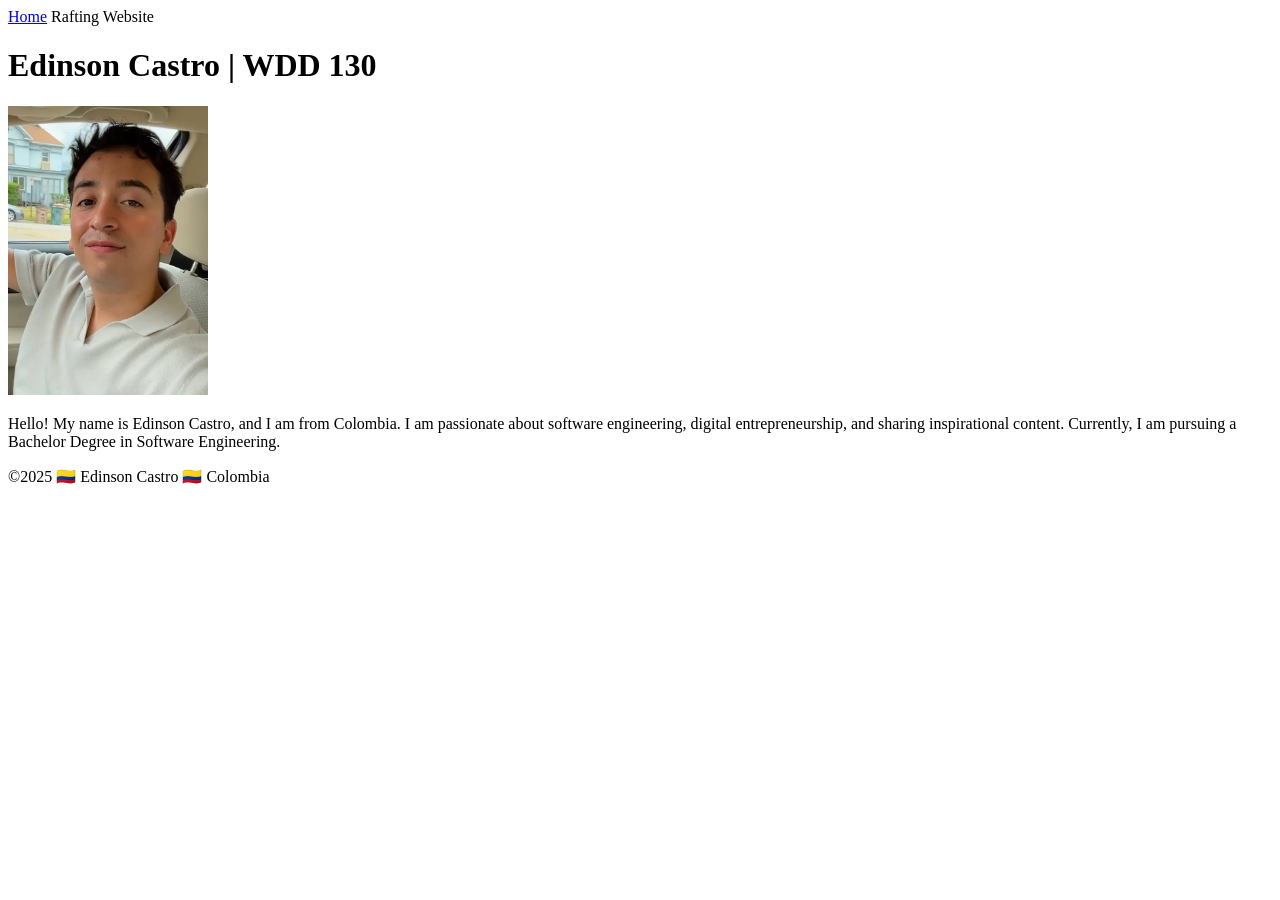
==== index.html @ efcbf389 "Initial commit for WDD 130 project" ====
<!DOCTYPE html>
<html lang="en-US">
    <head>
        <meta charset="utf8">
        <meta name="viewport" content="widh=device-width,initial-scale=1.0">
        <title>Edinson Castro | WDD 130</title>
    </head>
    <body> 
        <header>
            <nav>
                <a href="#">Home</a>
                <a heref="wwr/">Rafting Website</a>
            </nav>
        </header>
        <main>
            <h1>Edinson Castro | WDD 130</h1>
            <img src="images/profile.jpg" alt="Hello, my name is Edinson Castro" width="200">
            <p>Hello! My name is Edinson Castro, and I am from Colombia. I am passionate about software engineering, digital entrepreneurship, and sharing inspirational content. Currently, I am pursuing a Bachelor Degree in Software Engineering.</p>
        </main>
        <footer> 
            <p>©2025 🇨🇴 Edinson Castro 🇨🇴 Colombia</p>
        </footer>    
    </body>
</html>
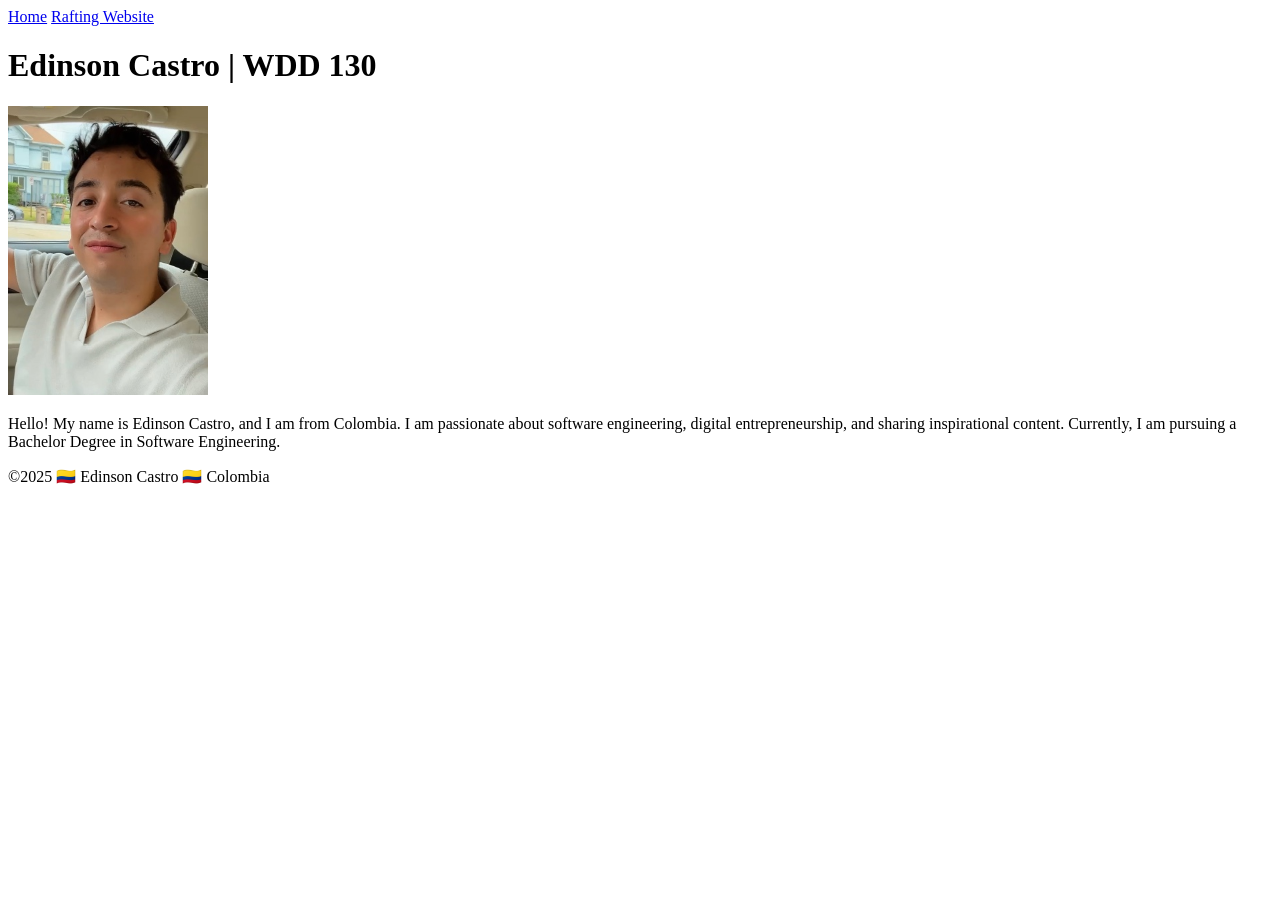
==== commit 36e02120: "Fusionados los historiales de manera forzada" ====
--- a/index.html
+++ b/index.html
@@ -1,15 +1,15 @@
 <!DOCTYPE html>
 <html lang="en-US">
     <head>
-        <meta charset="utf8">
-        <meta name="viewport" content="widh=device-width,initial-scale=1.0">
+        <meta charset="utf-8">
+        <meta name="viewport" content="width=device-width, initial-scale=1.0">
         <title>Edinson Castro | WDD 130</title>
     </head>
     <body> 
         <header>
             <nav>
                 <a href="#">Home</a>
-                <a heref="wwr/">Rafting Website</a>
+                <a href="wwr/">Rafting Website</a>
             </nav>
         </header>
         <main>
@@ -22,3 +22,4 @@
         </footer>    
     </body>
 </html>
+
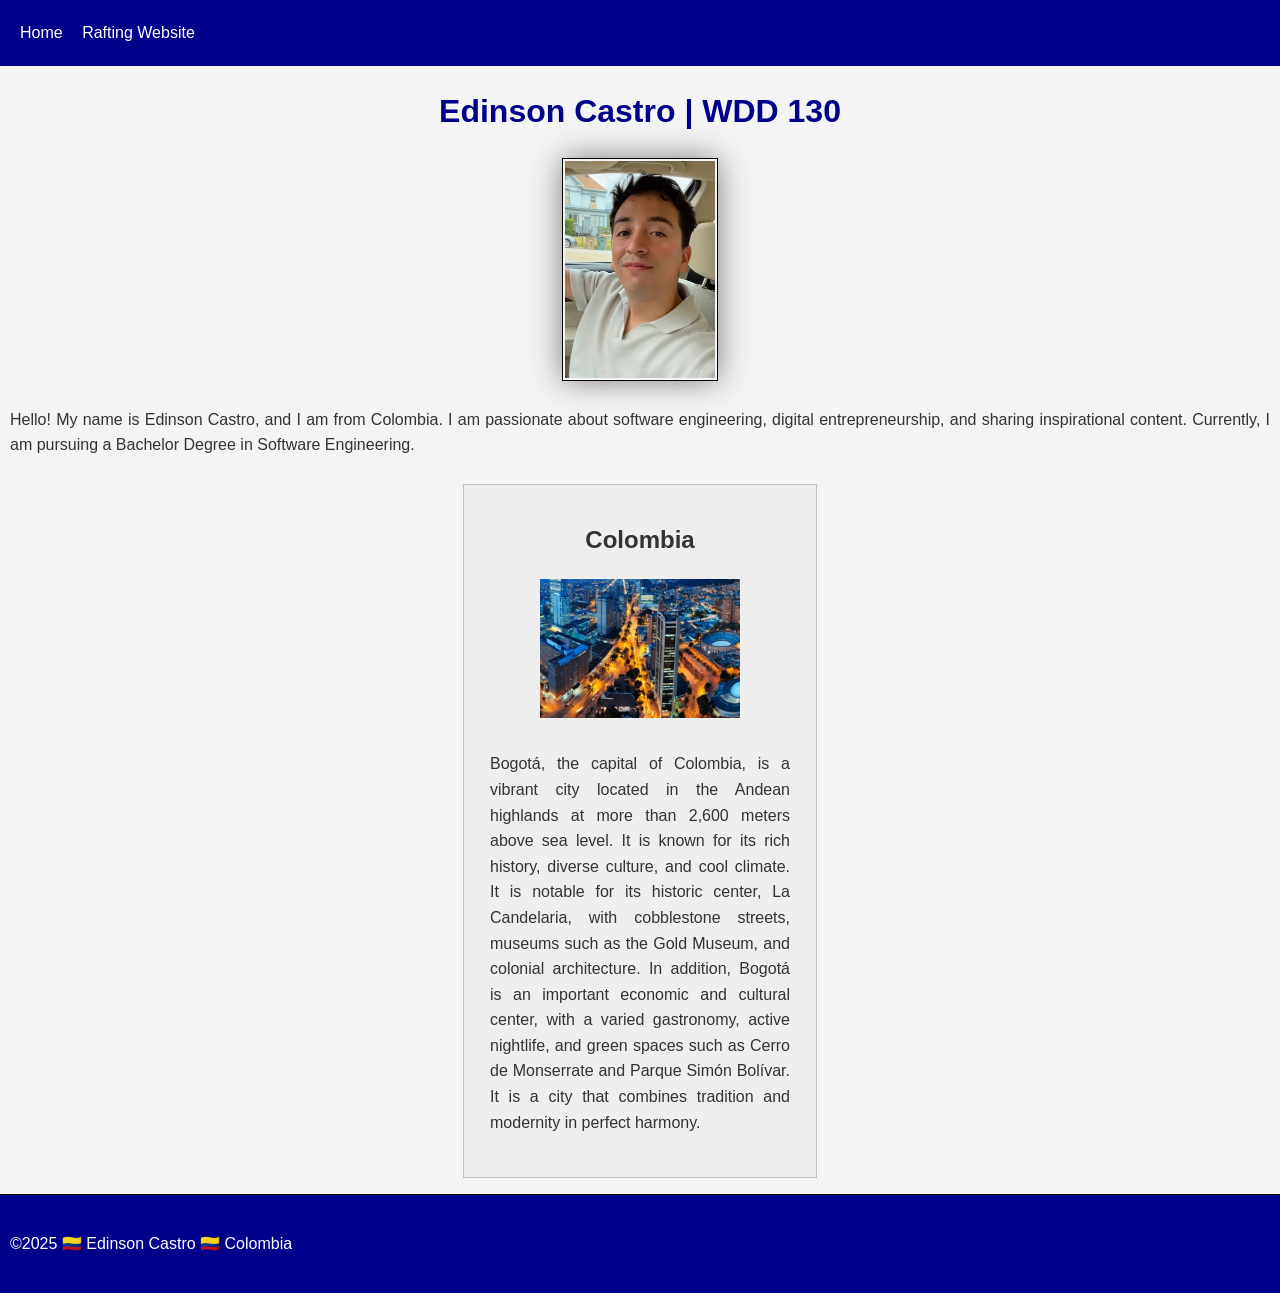
==== commit fa9ae02f: "Initial commit" ====
--- a/index.html
+++ b/index.html
@@ -4,6 +4,9 @@
         <meta charset="utf-8">
         <meta name="viewport" content="width=device-width, initial-scale=1.0">
         <title>Edinson Castro | WDD 130</title>
+        <meta name="description" content="Edinson Castro's BYU-Idaho WDD 130 course home page">
+        <meta name="author" content="Edinson Castro">
+        <link rel="stylesheet" href="styles/styles.css">
     </head>
     <body> 
         <header>
@@ -17,9 +20,15 @@
             <img src="images/profile.jpg" alt="Hello, my name is Edinson Castro" width="200">
             <p>Hello! My name is Edinson Castro, and I am from Colombia. I am passionate about software engineering, digital entrepreneurship, and sharing inspirational content. Currently, I am pursuing a Bachelor Degree in Software Engineering.</p>
         </main>
+        <aside>
+            <h2>Colombia</h2>
+            <img src="images/Bogotacol.jpg" alt="Bogotá, Colombia">
+            <p>Bogotá, the capital of Colombia, is a vibrant city located in the Andean highlands at more than 2,600 meters above sea level. It is known for its rich history, diverse culture, and cool climate. It is notable for its historic center, La Candelaria, with cobblestone streets, museums such as the Gold Museum, and colonial architecture. In addition, Bogotá is an important economic and cultural center, with a varied gastronomy, active nightlife, and green spaces such as Cerro de Monserrate and Parque Simón Bolívar. It is a city that combines tradition and modernity in perfect harmony.</p>
+        </aside>
         <footer> 
             <p>©2025 🇨🇴 Edinson Castro 🇨🇴 Colombia</p>
         </footer>    
     </body>
 </html>
 
+
--- a/styles/styles.css
+++ b/styles/styles.css
@@ -0,0 +1,96 @@
+/* Estilos generales */
+body {
+    font-family: Arial, sans-serif;
+    line-height: 1.6;
+    background-color: #f4f4f4;
+    color: #333;
+    margin: 0;
+    padding: 0;
+}
+
+/* Estilos para el nav */
+nav {
+    background-color: darkblue;
+    color: white; /* Corregido 'wjite' */
+    padding: 20px; /* Se unificó con el padding inicial */
+    display: block; /* Corregido 'blok' */
+}
+
+nav a {
+    color: white;
+    text-decoration: none;
+    margin-right: 15px;
+}
+
+nav a:hover {
+    text-decoration: underline;
+}
+
+/* Estilos para el título principal */
+h1 {
+    color: darkblue;
+    text-align: center;
+    margin-top: 20px;
+}
+
+/* Estilos para las imágenes */
+main img {
+    width: 150px;
+    height: auto;
+    border: 1px solid black;
+    padding: 2px;
+    box-shadow: 0 0 30px gray;
+    display: block;
+    margin: 10px auto; /* Centra la imagen */
+}
+
+/* Estilos para párrafos */
+p {
+    padding: 10px;
+    text-align: justify; /* Mejora la lectura */
+}
+
+/* Estilos para el aside */
+aside {
+    width: 20em;
+    margin: 1em auto; /* Centra el aside */
+    border: 1px solid rgba(0, 0, 0, 0.2); /* Corregido 'rgba(0, 0, 0, 2)' */
+    padding: 1em;
+    background-color: #eee;
+    color: #333;
+    text-align: center;
+}
+
+aside img { 
+    width: 200px;
+    height: auto;
+}
+
+/* Estilos para el footer */
+footer {
+    margin-top: 1em;
+    border-top: 1px solid #000;
+    text-align: center;
+    padding: 10px 0;
+    background-color: darkblue;
+    color: white;
+}
+
+/* Responsividad */
+@media (max-width: 768px) {
+    nav {
+        text-align: center;
+    }
+
+    nav a {
+        display: block;
+        margin: 5px 0;
+    }
+
+    aside {
+        width: auto;
+        margin: 1em;
+    }
+}
+
+
